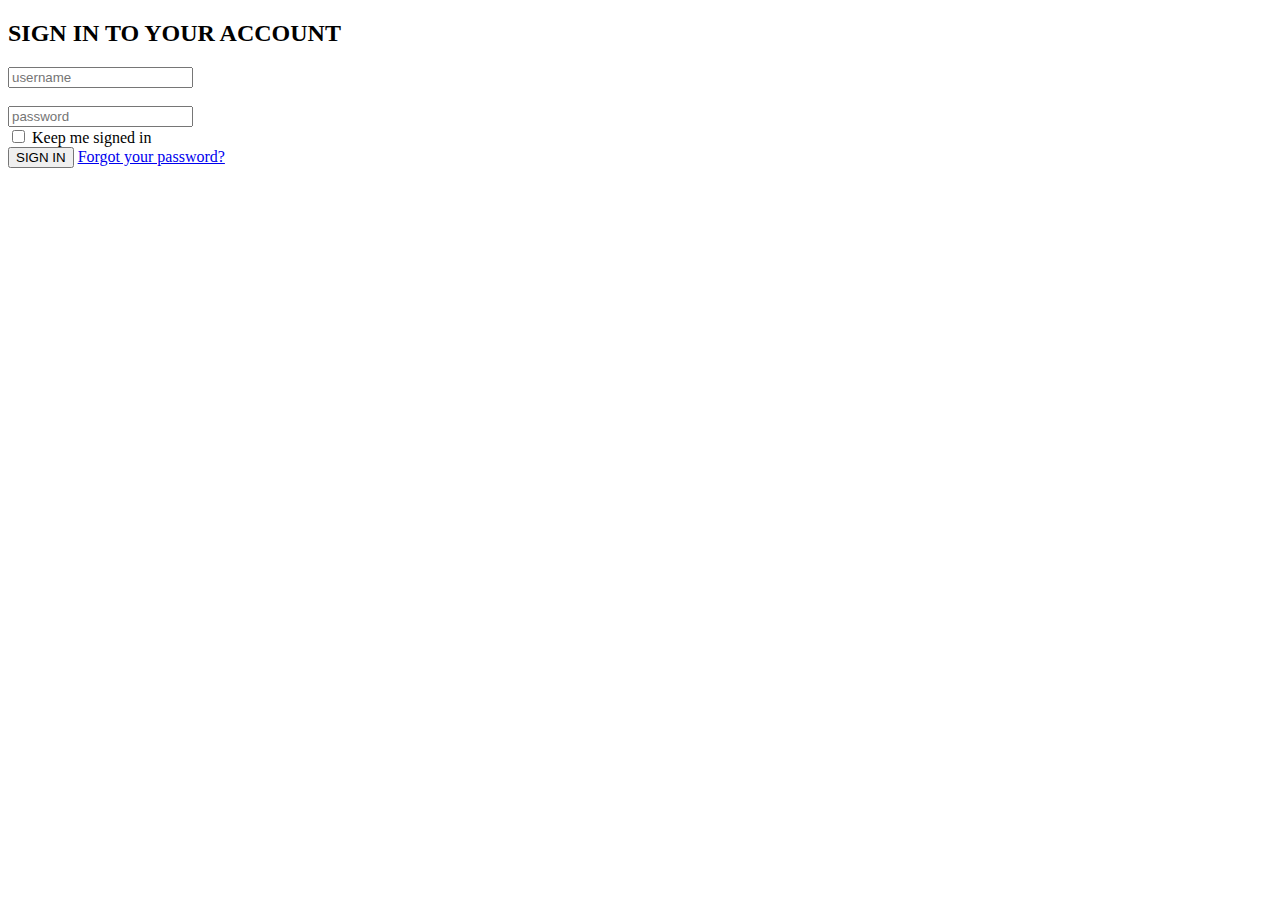
==== index.html @ 198dfc65 "Create index.html" ====
<!DOCTYPE html>
<html lang="en">
<head>
    <meta charset="UTF-8">
    <meta http-equiv="X-UA-Compatible" content="IE=edge">
    <meta name="viewport" content="width=device-width, initial-scale=1.0">
    <title>Login Form</title>
    <link rel="stylesheet" href="style.css">
    <!-- FONTS -->

    <link rel="preconnect" href="https://fonts.googleapis.com">
<link rel="preconnect" href="https://fonts.gstatic.com" crossorigin>
<link href="https://fonts.googleapis.com/css2?family=Montserrat:wght@300&display=swap" rel="stylesheet">

    <!-- FONTS END -->
</head>
<body>
    <div class="container">
        <h2 class="title">SIGN IN TO YOUR ACCOUNT</h2>

        <div class="inputs">
            <!-- first name -->

            <input class="input_them" placeholder="username" type="text" id="firstname"><br><br>
            <!-- pass -->
            <input class="input_them" type="text" id="password" placeholder="password">
            <div class="checkbox_group">
                <input type="checkbox" name="keep_signed" id="keep_signed">
            <label for="checkbox">Keep me signed in</label>
            </div>
            
            <button class="submit" type="submit">SIGN IN</button>

            <a class="forgot" href="#">Forgot your password?</a>
        </div>
    </div>
     


</body>
</html>
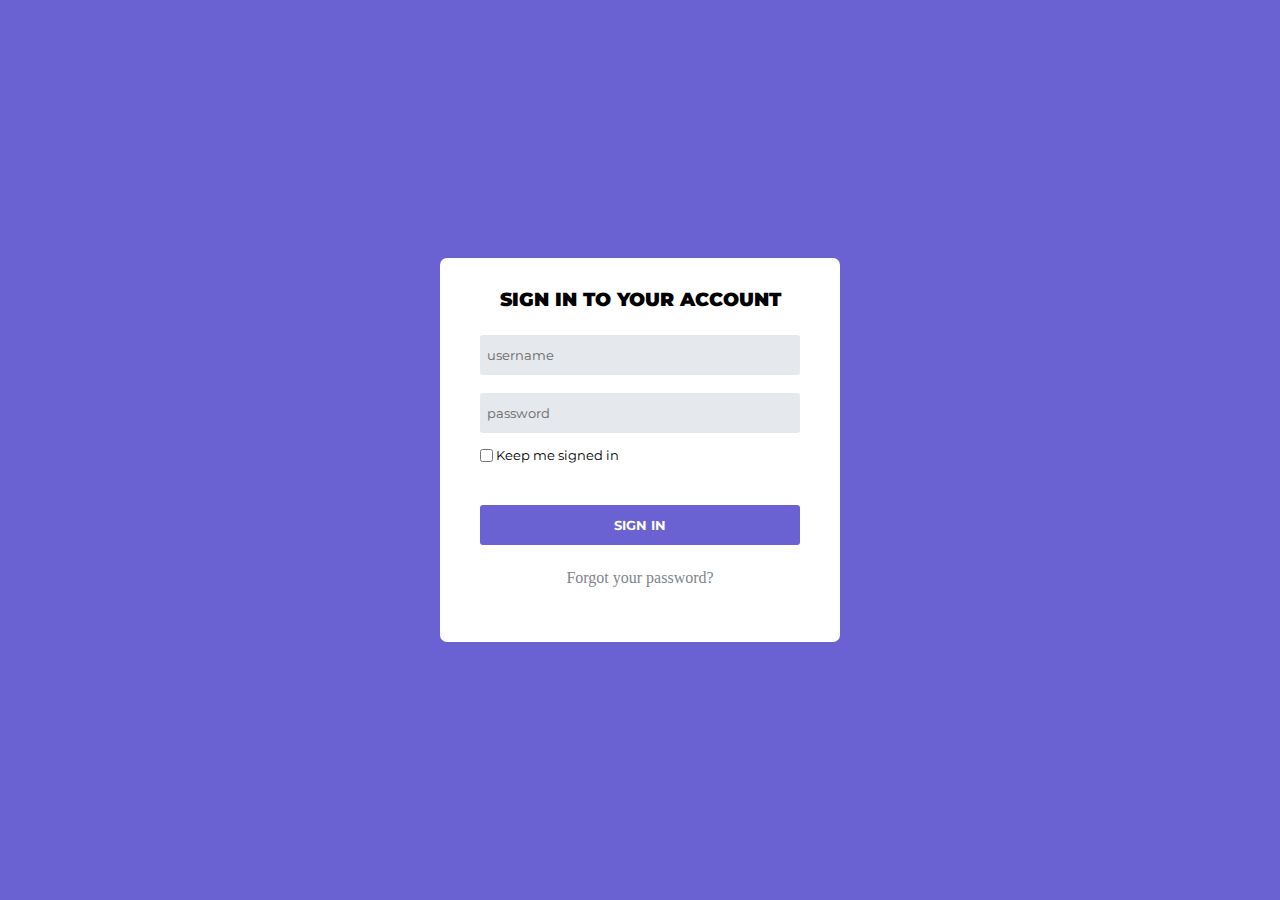
==== commit f93d338e: "Update index.html" ====
--- a/index.html
+++ b/index.html
@@ -36,6 +36,6 @@
     </div>
      
 
-
+    <script src="js/home.js"></script>
 </body>
 </html>
--- a/style.css
+++ b/style.css
@@ -0,0 +1,93 @@
+*,*::before,*::after{ box-sizing: border-box; }
+:root {
+    --ff-mont: 'Montserrat', sans-serif;
+}
+html {
+    overflow: hidden;
+    margin: 0;
+    padding: 0;
+}
+body {
+    margin: 0;
+    padding: 0;
+    width: 100%;
+    height: 100%;
+    background-color: rgba(106, 98, 210);
+}
+.container {
+    position: absolute;
+    top: 50%;
+    left: 50%;
+    transform: translate(-50%, -50%);
+    background-color: #fff;
+    height: 24em;
+    width: 25em;
+    border-radius: 7px;
+}
+.title {
+    margin-top: 1.5em;
+    text-align: center;
+    font-size: 1.2em;
+    font-weight: 900;
+    text-transform: capitalize;
+    font-family: var(--ff-mont);
+}
+.inputs {
+    margin-top: 1.5em;
+    text-align: center;
+    height: 15em;
+}
+.input_them {
+    border-radius: 3px;
+    padding: 0.5em;
+    margin: 0;
+    border: none;
+    outline: none;
+    width: 80%;
+    height: 3em;
+    background-color: rgba(229, 232, 237, 1);
+    color: rgba(129, 134, 140, 1);
+    font-weight: 450;
+    font-family: var(--ff-mont);
+}
+.submit {
+    border: none;
+    border-radius: 3px;
+    outline: none;
+    position: relative;
+    top: 3em;
+    height: 3em;
+    width: 80%;
+    background-color: rgb(106, 98, 210);
+    color: white;
+    font-weight: bold;
+    font-family: var(--ff-mont);
+    cursor: pointer;
+}
+.checkbox_group {
+    margin-top: 1em;
+    margin-right: 50%;
+    font-family: var(--ff-mont);
+    font-size: 0.8em;
+    display: flex;
+    align-items: center;
+}
+#keep_signed {
+    padding: 2em;
+    margin-left: 3em;
+    background: rgb(106, 98, 210);
+}
+
+.input[type="checkbox"] {
+    background-color: rgb(106, 98, 210);    
+}
+
+.forgot {
+    position: relative;
+    top: 4em;
+    display: block;
+    width: 100%;
+    margin: 0 auto;
+    text-decoration: none;
+    color: rgba(129, 134, 140, 1);
+}
